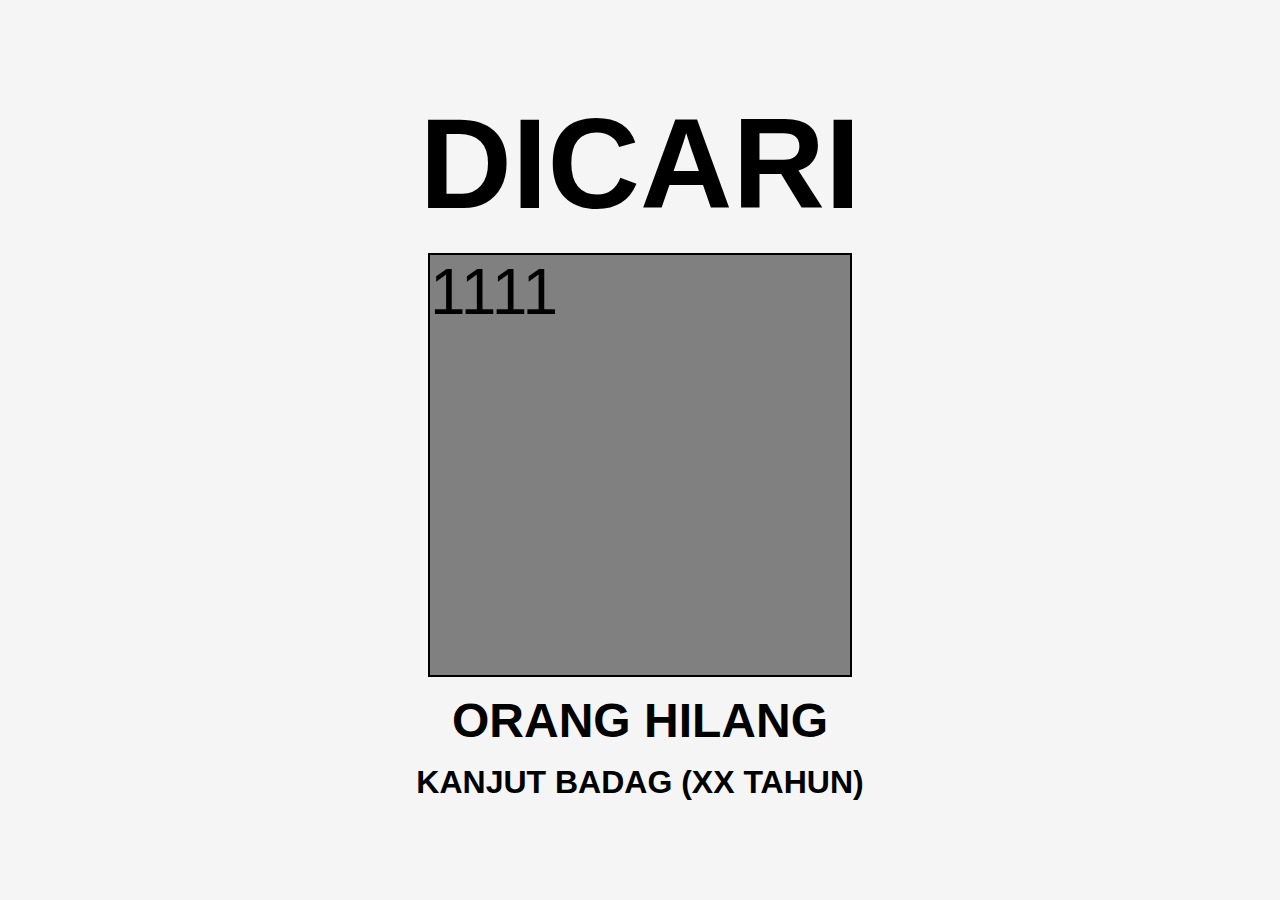
==== index.html @ d5a731d8 "initial commit" ====
<!DOCTYPE html>
<!--[if lt IE 7]>      <html class="no-js lt-ie9 lt-ie8 lt-ie7"> <![endif]-->
<!--[if IE 7]>         <html class="no-js lt-ie9 lt-ie8"> <![endif]-->
<!--[if IE 8]>         <html class="no-js lt-ie9"> <![endif]-->
<!--[if gt IE 8]>      <html class="no-js"> <!--<![endif]-->
<html>
    <head>
        <!-- P r a x i s . -->
        <meta charset="utf-8">
        <meta http-equiv="X-UA-Compatible" content="IE=edge">
        <title>oRANG HILANG</title>
        <meta name="description" content="">
        <meta name="viewport" content="width=device-width, initial-scale=1">
        <link rel="stylesheet" href="styles.css">
    </head>
    <body>
        <!--[if lt IE 7]>
            <p class="browsehappy">You are using an <strong>outdated</strong> browser. Please <a href="#">upgrade your browser</a> to improve your experience.</p>
        <![endif]-->
        <div class="container">
            <div class="heading">
                DICARI
            </div>
            <div class="photoContainer">
                <span id="numberPlaceholder">1111</span>
            </div>
            <div class="subheading">
                ORANG HILANG
            </div>
            <div class="person">
                <span id="name">Kanjut Badag</span>&nbsp;(<span id="ageString">xx</span>&nbsp;tahun)
            </div>
        </div>
        
        <script src="script/prngByTime.js"></script>
        <script src="script/names.js"></script>
        <script src="script/main.js"></script>
    </body>
</html>
---- styles.css ----
/* @import url('https://fonts.googleapis.com/css2?family=Josefin+Sans:wght@400;500;600;700&display=swap'); */

body {
    margin: 0;
    padding: 0;
    background-color: whitesmoke;
    color: black;
    /* font-family: 'Josefin Sans', sans-serif; */
    font-family: sans-serif;
}

.container {
    display: flex;
    width: 100vw;
    height: 99vh;
    align-items: center;
    justify-content: center;
    flex-direction: column;
    gap: 1rem;
}

.heading {
    font-size: 8rem;
    font-weight: bold;
}

.photoContainer {
    border: 2px black solid;
    background-color: grey;
    width: 420px;
    height: 420px;
    justify-content: center;
    align-items: center;
    font-size: 4rem;
}

.subheading {
    font-size: 3rem;
    font-weight: 900;
}

.person {
    font-size: 2rem;
    font-weight: 800;
    text-transform: uppercase;
}
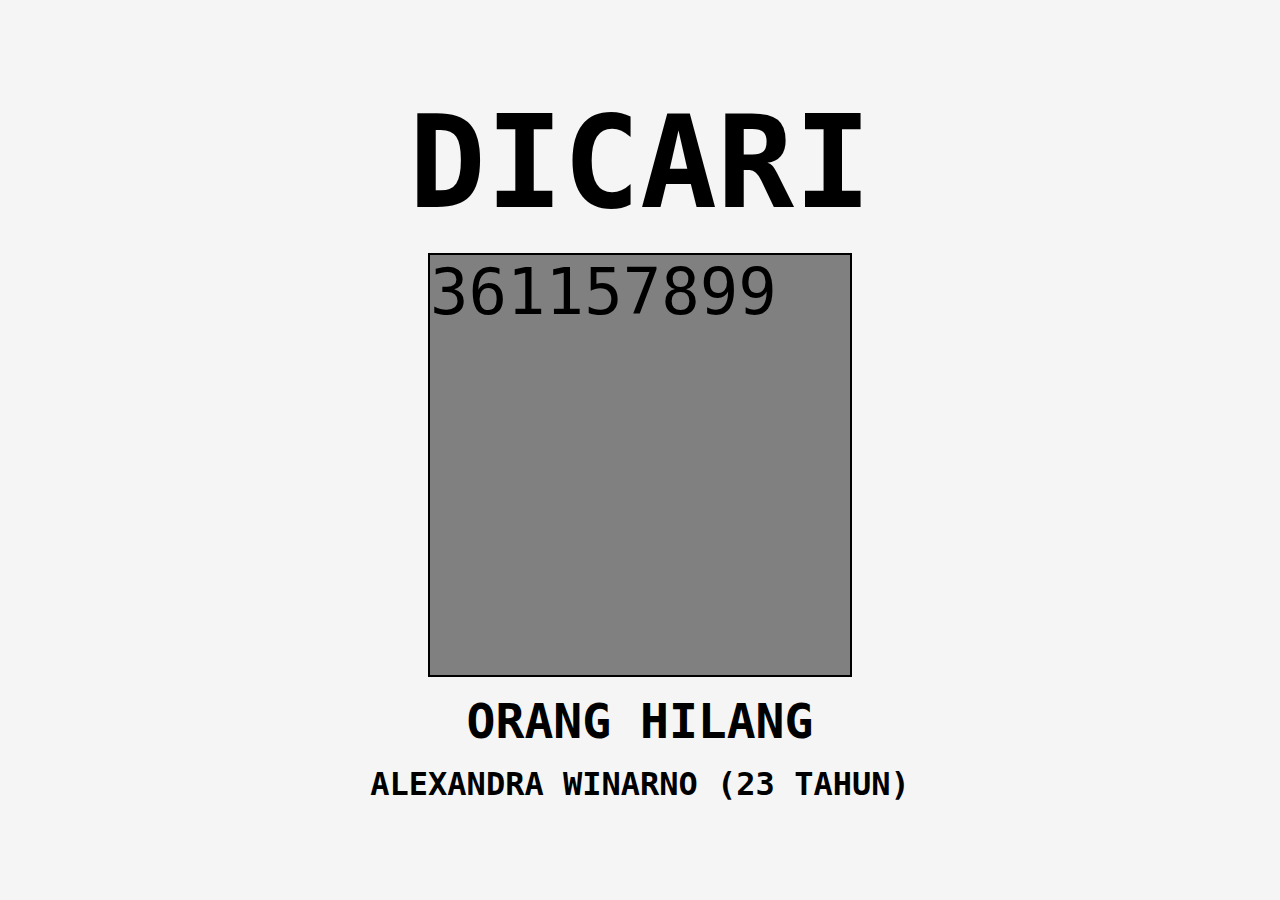
==== commit b251c550: "main upgraded to v3, person object" ====
--- a/index.html
+++ b/index.html
@@ -28,12 +28,13 @@
                 ORANG HILANG
             </div>
             <div class="person">
-                <span id="name">Kanjut Badag</span>&nbsp;(<span id="ageString">xx</span>&nbsp;tahun)
+                <span id="name"></span>&nbsp;(<span id="ageString"></span>&nbsp;tahun)
             </div>
         </div>
         
-        <script src="script/prngByTime.js"></script>
-        <script src="script/names.js"></script>
-        <script src="script/main.js"></script>
+        <script src="lib/prngByTime.js"></script>
+        <script src="lib/names.js"></script>
+        <script src="script/getPerson.js"></script>
+        <script src="script/main-v3.js"></script>
     </body>
 </html>--- a/styles.css
+++ b/styles.css
@@ -1,4 +1,4 @@
-/* @import url('https://fonts.googleapis.com/css2?family=Josefin+Sans:wght@400;500;600;700&display=swap'); */
+@import url('https://fonts.googleapis.com/css2?family=Josefin+Sans:wght@400;500;600;700&display=swap');
 
 body {
     margin: 0;
@@ -6,7 +6,7 @@
     background-color: whitesmoke;
     color: black;
     /* font-family: 'Josefin Sans', sans-serif; */
-    font-family: sans-serif;
+    font-family: monospace;
 }
 
 .container {
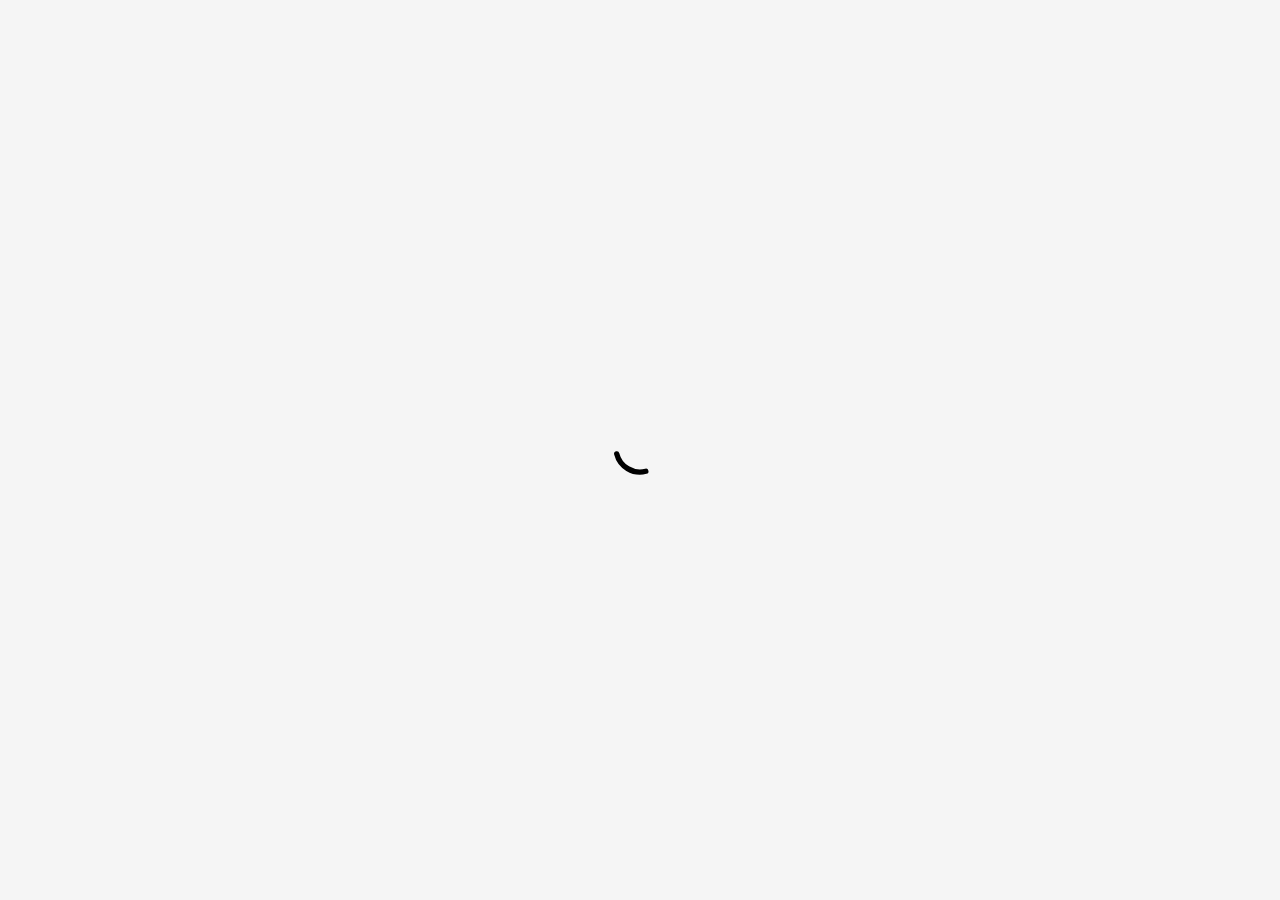
==== commit cdf7bae5: "generated jpgs, getPerson with imageUrl, loading spinner" ====
--- a/index.html
+++ b/index.html
@@ -22,13 +22,22 @@
                 DICARI
             </div>
             <div class="photoContainer">
-                <span id="numberPlaceholder">1111</span>
+                <span id="numberPlaceholder" style="display: none">1111</span>
+                <img id="image" src="images/uad.png" />
             </div>
             <div class="subheading">
                 ORANG HILANG
             </div>
             <div class="person">
                 <span id="name"></span>&nbsp;(<span id="ageString"></span>&nbsp;tahun)
+            </div>
+            <div class="paragraph">
+                aman duduk manis lorem ipsum dolor sit amet
+            </div>
+        </div>
+        <div class="loadingContainer">
+            <div class="loadingCentered">
+                <img src="images/loading-loop.svg" />
             </div>
         </div>
         
--- a/styles.css
+++ b/styles.css
@@ -1,12 +1,11 @@
-@import url('https://fonts.googleapis.com/css2?family=Josefin+Sans:wght@400;500;600;700&display=swap');
+@import url('https://fonts.googleapis.com/css2?family=Work+Sans:wght@400;500;600&display=swap');
 
 body {
     margin: 0;
     padding: 0;
     background-color: whitesmoke;
     color: black;
-    /* font-family: 'Josefin Sans', sans-serif; */
-    font-family: monospace;
+    font-family: 'Work Sans', sans-serif;
 }
 
 .container {
@@ -25,6 +24,7 @@
 }
 
 .photoContainer {
+    display: grid;
     border: 2px black solid;
     background-color: grey;
     width: 420px;
@@ -32,6 +32,12 @@
     justify-content: center;
     align-items: center;
     font-size: 4rem;
+}
+
+.photoContainer img {
+    width: 100%;
+    height: auto;
+    filter: saturate(0) contrast(1.8);
 }
 
 .subheading {
@@ -43,4 +49,24 @@
     font-size: 2rem;
     font-weight: 800;
     text-transform: uppercase;
+}
+
+.loadingContainer {
+    position: absolute;
+    left: 0;
+    top: 0;
+    width: 100vw;
+    height: 100vh;
+    background-color: whitesmoke;
+    display: flex;
+    align-items: center;
+    justify-content: center;
+    opacity: 1;
+    transition: all ease-in-out 1000ms;
+}
+
+.loadingContainer img {
+    /* border: 1px solid red; */
+    width: 64px;
+    height: auto;
 }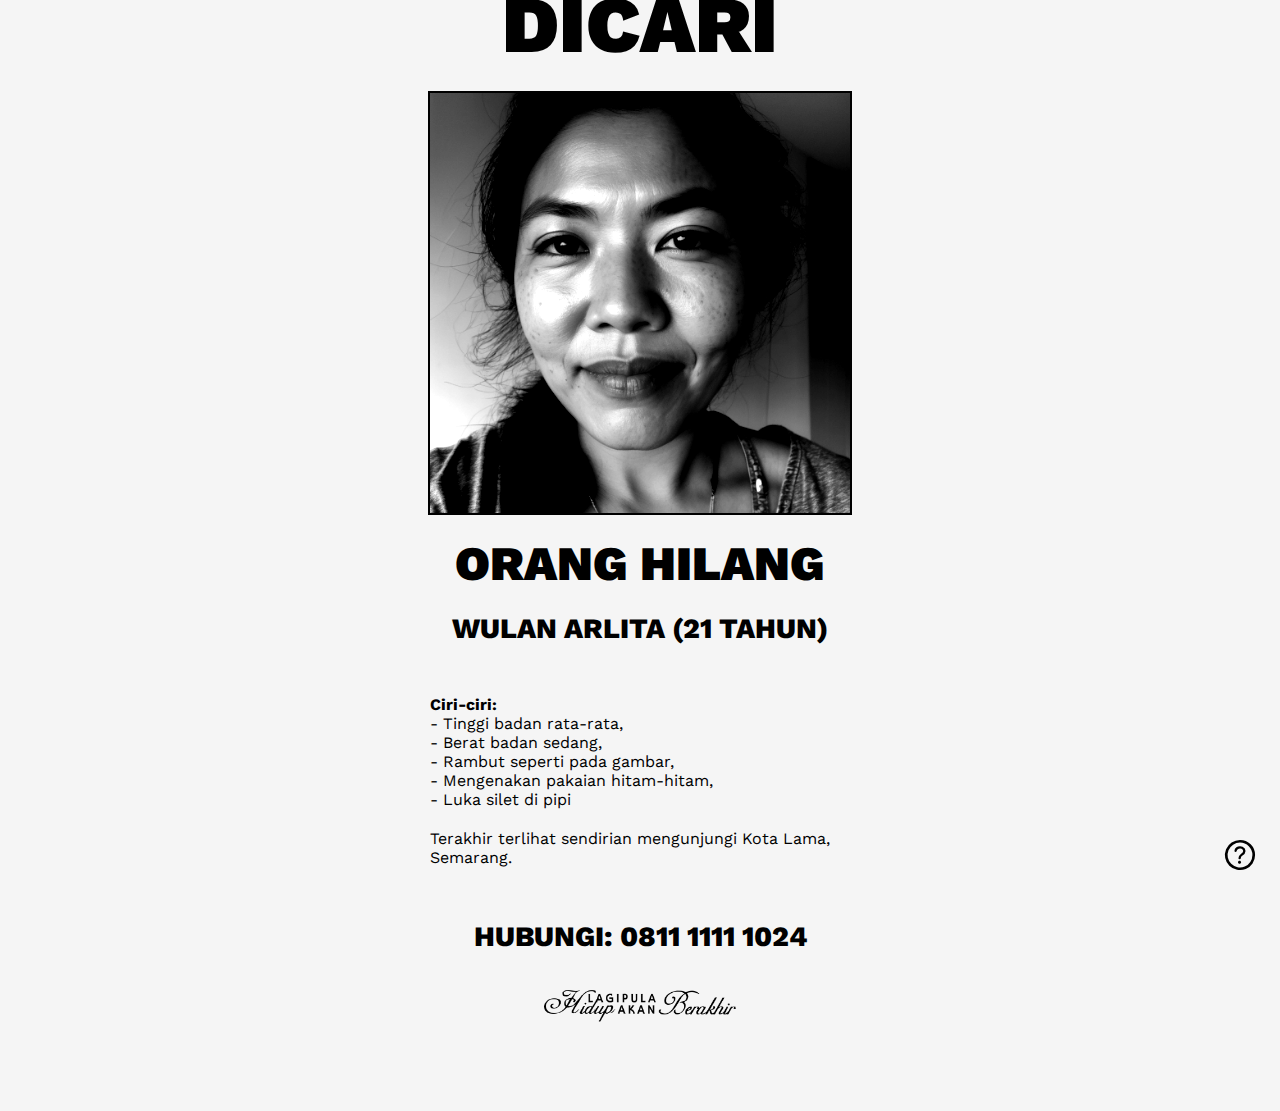
==== commit b546470d: "all front end element finalized. help notice added." ====
--- a/index.html
+++ b/index.html
@@ -4,46 +4,88 @@
 <!--[if IE 8]>         <html class="no-js lt-ie9"> <![endif]-->
 <!--[if gt IE 8]>      <html class="no-js"> <!--<![endif]-->
 <html>
-    <head>
-        <!-- P r a x i s . -->
-        <meta charset="utf-8">
-        <meta http-equiv="X-UA-Compatible" content="IE=edge">
-        <title>oRANG HILANG</title>
-        <meta name="description" content="">
-        <meta name="viewport" content="width=device-width, initial-scale=1">
-        <link rel="stylesheet" href="styles.css">
-    </head>
-    <body>
-        <!--[if lt IE 7]>
-            <p class="browsehappy">You are using an <strong>outdated</strong> browser. Please <a href="#">upgrade your browser</a> to improve your experience.</p>
-        <![endif]-->
-        <div class="container">
-            <div class="heading">
-                DICARI
-            </div>
-            <div class="photoContainer">
-                <span id="numberPlaceholder" style="display: none">1111</span>
-                <img id="image" src="images/uad.png" />
-            </div>
-            <div class="subheading">
-                ORANG HILANG
-            </div>
-            <div class="person">
-                <span id="name"></span>&nbsp;(<span id="ageString"></span>&nbsp;tahun)
-            </div>
-            <div class="paragraph">
-                aman duduk manis lorem ipsum dolor sit amet
-            </div>
+  <head>
+    <!-- P r a x i s . -->
+    <meta charset="utf-8" />
+    <meta http-equiv="X-UA-Compatible" content="IE=edge" />
+    <title>ORANG HILANG</title>
+    <meta name="description" content="" />
+    <link
+      rel="apple-touch-icon"
+      sizes="180x180"
+      href="icons/apple-touch-icon.png"
+    />
+    <link
+      rel="icon"
+      type="image/png"
+      sizes="32x32"
+      href="icons/favicon-32x32.png"
+    />
+    <link
+      rel="icon"
+      type="image/png"
+      sizes="16x16"
+      href="icons/favicon-16x16.png"
+    />
+    <link rel="manifest" href="icons/site.webmanifest" />
+    <link rel="mask-icon" href="icons/safari-pinned-tab.svg" color="#f5f5f5" />
+    <meta name="msapplication-TileColor" content="#f5f5f5" />
+    <meta name="theme-color" content="#f5f5f5" />
+    <meta name="viewport" content="width=device-width, initial-scale=1" />
+    <link rel="stylesheet" href="styles.css" />
+    <link rel="stylesheet" href="alertStyle.css" />
+  </head>
+  <body>
+    <!--[if lt IE 7]>
+      <p class="browsehappy">
+        You are using an <strong>outdated</strong> browser. Please
+        <a href="#">upgrade your browser</a> to improve your experience.
+      </p>
+    <![endif]-->
+    <div class="container">
+      <div class="heading">DICARI</div>
+      <div class="photoContainer">
+        <span id="numberPlaceholder" style="display: none">1111</span>
+        <img id="image" src="images/uad.png" />
+      </div>
+      <div class="subheading">ORANG HILANG</div>
+      <div class="person">
+        <span id="name"></span>&nbsp;(<span id="ageString"></span>&nbsp;tahun)
+      </div>
+      <div class="paragraph">
+        <div class="column">
+          <b>Ciri-ciri:</b><br />
+          - Tinggi badan rata-rata,<br />
+          - Berat badan sedang,<br />
+          - Rambut seperti pada gambar,<br />
+          - Mengenakan pakaian hitam-hitam,<br />
+          - Luka silet di pipi
         </div>
-        <div class="loadingContainer">
-            <div class="loadingCentered">
-                <img src="images/loading-loop.svg" />
-            </div>
+        <div class="column">
+          Terakhir terlihat sendirian mengunjungi Kota Lama, Semarang.
         </div>
-        
-        <script src="lib/prngByTime.js"></script>
-        <script src="lib/names.js"></script>
-        <script src="script/getPerson.js"></script>
-        <script src="script/main-v3.js"></script>
-    </body>
-</html>+        <div class="column person">
+          <br />
+          Hubungi: 0811 1111 1024
+        </div>
+        <div class="lhabContainer">
+          <img class="lhabImg" src="images/lhab.png" />
+        </div>
+      </div>
+      <div class="helpButton">
+        <img src="icons/help.svg" onclick="showNotice(orangHilangHelp)" />
+      </div>
+    </div>
+    <div class="loadingContainer">
+      <div class="loadingCentered">
+        <img src="images/loading-loop.svg" />
+      </div>
+    </div>
+
+    <script src="lib/prngByTime.js"></script>
+    <script src="lib/names.js"></script>
+    <script src="script/getPerson.js"></script>
+    <script src="lib/notice.js"></script>
+    <script src="script/main-v3.js"></script>
+  </body>
+</html>
--- a/styles.css
+++ b/styles.css
@@ -1,72 +1,122 @@
-@import url('https://fonts.googleapis.com/css2?family=Work+Sans:wght@400;500;600&display=swap');
+@import url("https://fonts.googleapis.com/css2?family=Work+Sans:wght@400;500;600&display=swap");
+
+html {
+  font-size: calc(15px + 0.390625vw);
+}
 
 body {
-    margin: 0;
-    padding: 0;
-    background-color: whitesmoke;
-    color: black;
-    font-family: 'Work Sans', sans-serif;
+  margin: 0;
+  padding: 0;
+  background-color: whitesmoke;
+  color: black;
+  font-family: "Work Sans", sans-serif;
 }
 
 .container {
-    display: flex;
-    width: 100vw;
-    height: 99vh;
-    align-items: center;
-    justify-content: center;
-    flex-direction: column;
-    gap: 1rem;
+  /* border: 1px solid red; */
+  display: flex;
+  width: 100vw;
+  height: 99vh;
+  align-items: center;
+  justify-content: center;
+  flex-direction: column;
+  gap: 1rem;
+  padding-top: 3rem;
+  padding-bottom: 8rem;
 }
 
 .heading {
-    font-size: 8rem;
-    font-weight: bold;
+  font-size: 4rem;
+  font-weight: 900;
+  text-align: center;
 }
 
 .photoContainer {
-    display: grid;
-    border: 2px black solid;
-    background-color: grey;
-    width: 420px;
-    height: 420px;
-    justify-content: center;
-    align-items: center;
-    font-size: 4rem;
+  display: grid;
+  border: 2px black solid;
+  background-color: grey;
+  width: 420px;
+  max-width: 80%;
+  height: auto;
+  justify-content: center;
+  align-items: center;
+  font-size: 4rem;
 }
 
 .photoContainer img {
-    width: 100%;
-    height: auto;
-    filter: saturate(0) contrast(1.8);
+  width: 100%;
+  height: auto;
+  filter: saturate(0) contrast(1.8);
 }
 
 .subheading {
-    font-size: 3rem;
-    font-weight: 900;
+  font-size: 2.4rem;
+  font-weight: 900;
+  text-align: center;
 }
 
 .person {
-    font-size: 2rem;
-    font-weight: 800;
-    text-transform: uppercase;
+  font-size: 1.4rem;
+  font-weight: 800;
+  text-transform: uppercase;
+  text-align: center;
+}
+
+.paragraph {
+  /* border: 1px solid limegreen; */
+  margin-top: 1.5rem;
+  width: 420px;
+  max-width: 80%;
+  display: flex;
+  flex-direction: column;
+  gap: 1rem;
+  font-size: 0.8rem;
+}
+
+.paragraph a {
+  text-decoration: none;
+  color: inherit;
+}
+
+.lhabContainer {
+    display: flex;
+    justify-content: center;
+}
+
+.lhabImg {
+  width: 360px;
+  max-width: 50%;
+  height: auto;
+}
+
+.helpButton {
+    position: fixed;
+    bottom: 1rem;
+    right: 1rem;
+}
+
+.helpButton img {
+    width: 2rem;
+    height: auto;
+    cursor: pointer;
 }
 
 .loadingContainer {
-    position: absolute;
-    left: 0;
-    top: 0;
-    width: 100vw;
-    height: 100vh;
-    background-color: whitesmoke;
-    display: flex;
-    align-items: center;
-    justify-content: center;
-    opacity: 1;
-    transition: all ease-in-out 1000ms;
+  position: absolute;
+  left: 0;
+  top: 0;
+  width: 100vw;
+  height: 100vh;
+  background-color: whitesmoke;
+  display: flex;
+  align-items: center;
+  justify-content: center;
+  opacity: 1;
+  transition: all ease-in-out 1000ms;
 }
 
 .loadingContainer img {
-    /* border: 1px solid red; */
-    width: 64px;
-    height: auto;
-}+  /* border: 1px solid red; */
+  width: 64px;
+  height: auto;
+}
--- a/alertStyle.css
+++ b/alertStyle.css
@@ -0,0 +1,65 @@
+.noticeBg {
+    position: fixed;
+    top: 0;
+    left: 0;
+    width: 100vw;
+    height: 100vh;
+    display: flex;
+    justify-content: center;
+    align-items: center;
+    background-color: #f0f0f0f8;
+    user-select: none;
+    z-index: 100;
+}
+
+.notice {
+    /* background-color: salmon; */
+    /* border: 1px solid blue; */
+    padding: 1rem;
+    min-width: 65%;
+    max-width: 80%;
+    max-height: 90%;
+    display: flex;
+    flex-direction: column;
+    align-items: center;
+    text-align: left;
+    font-family: "Work Sans", sans-serif;
+}
+
+.dismissNote {
+    padding-top: 2rem;
+    font-style: italic;
+    font-size: smaller;
+    opacity: 0.5;
+}
+
+.notice img {
+    width: 2rem;
+    height: auto;
+}
+
+.noticeSpawn {
+    animation: append-animate 0.3s ease-in-out;
+}
+
+.noticeDespawn {
+    animation: remove-animate 0.3s ease-in-out;
+}
+
+@keyframes append-animate {
+    from {
+        opacity: 0;
+    }
+    to {
+        opacity: 1;
+    }
+}
+
+@keyframes remove-animate {
+    from {
+        opacity: 1;
+    }
+    to {
+        opacity: 0;
+    }
+}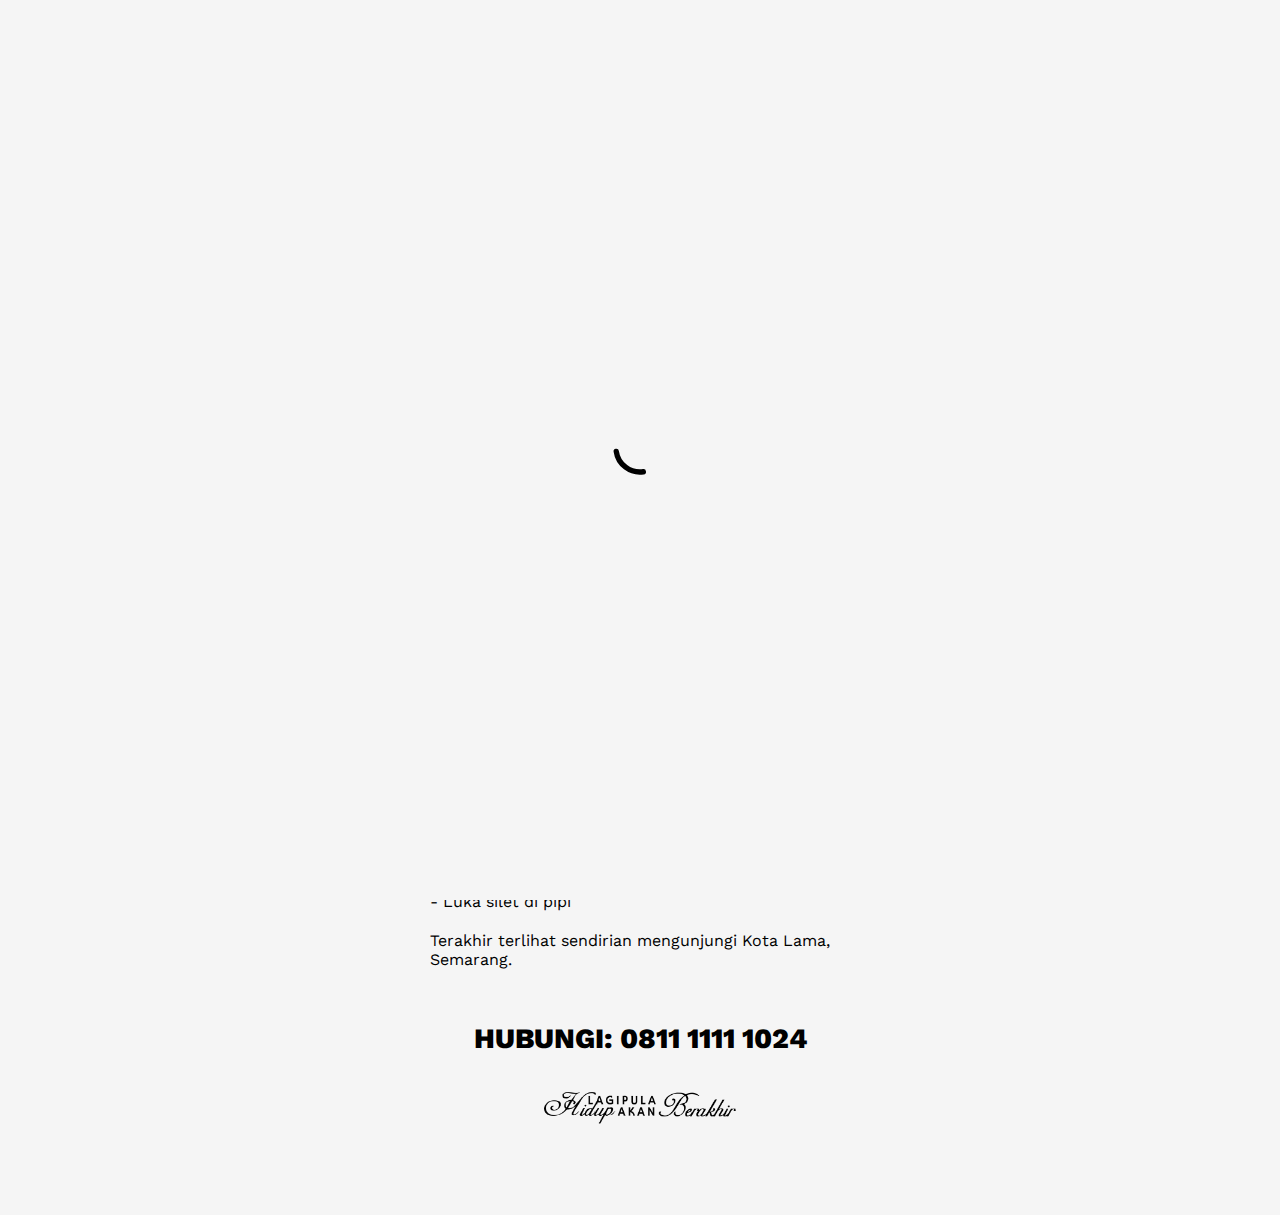
==== commit d7988b84: "readme, 404, minor FE bugfix" ====
--- a/index.html
+++ b/index.html
@@ -9,7 +9,7 @@
     <meta charset="utf-8" />
     <meta http-equiv="X-UA-Compatible" content="IE=edge" />
     <title>ORANG HILANG</title>
-    <meta name="description" content="" />
+    <meta name="description" content="Apakah kamu tersesat?" />
     <link
       rel="apple-touch-icon"
       sizes="180x180"
--- a/styles.css
+++ b/styles.css
@@ -16,13 +16,12 @@
   /* border: 1px solid red; */
   display: flex;
   width: 100vw;
-  height: 99vh;
   align-items: center;
-  justify-content: center;
+  justify-content: flex-start;
   flex-direction: column;
   gap: 1rem;
-  padding-top: 3rem;
-  padding-bottom: 8rem;
+  padding-top: 4rem;
+  padding-bottom: 4rem;
 }
 
 .heading {
@@ -102,7 +101,7 @@
 }
 
 .loadingContainer {
-  position: absolute;
+  position: fixed;
   left: 0;
   top: 0;
   width: 100vw;
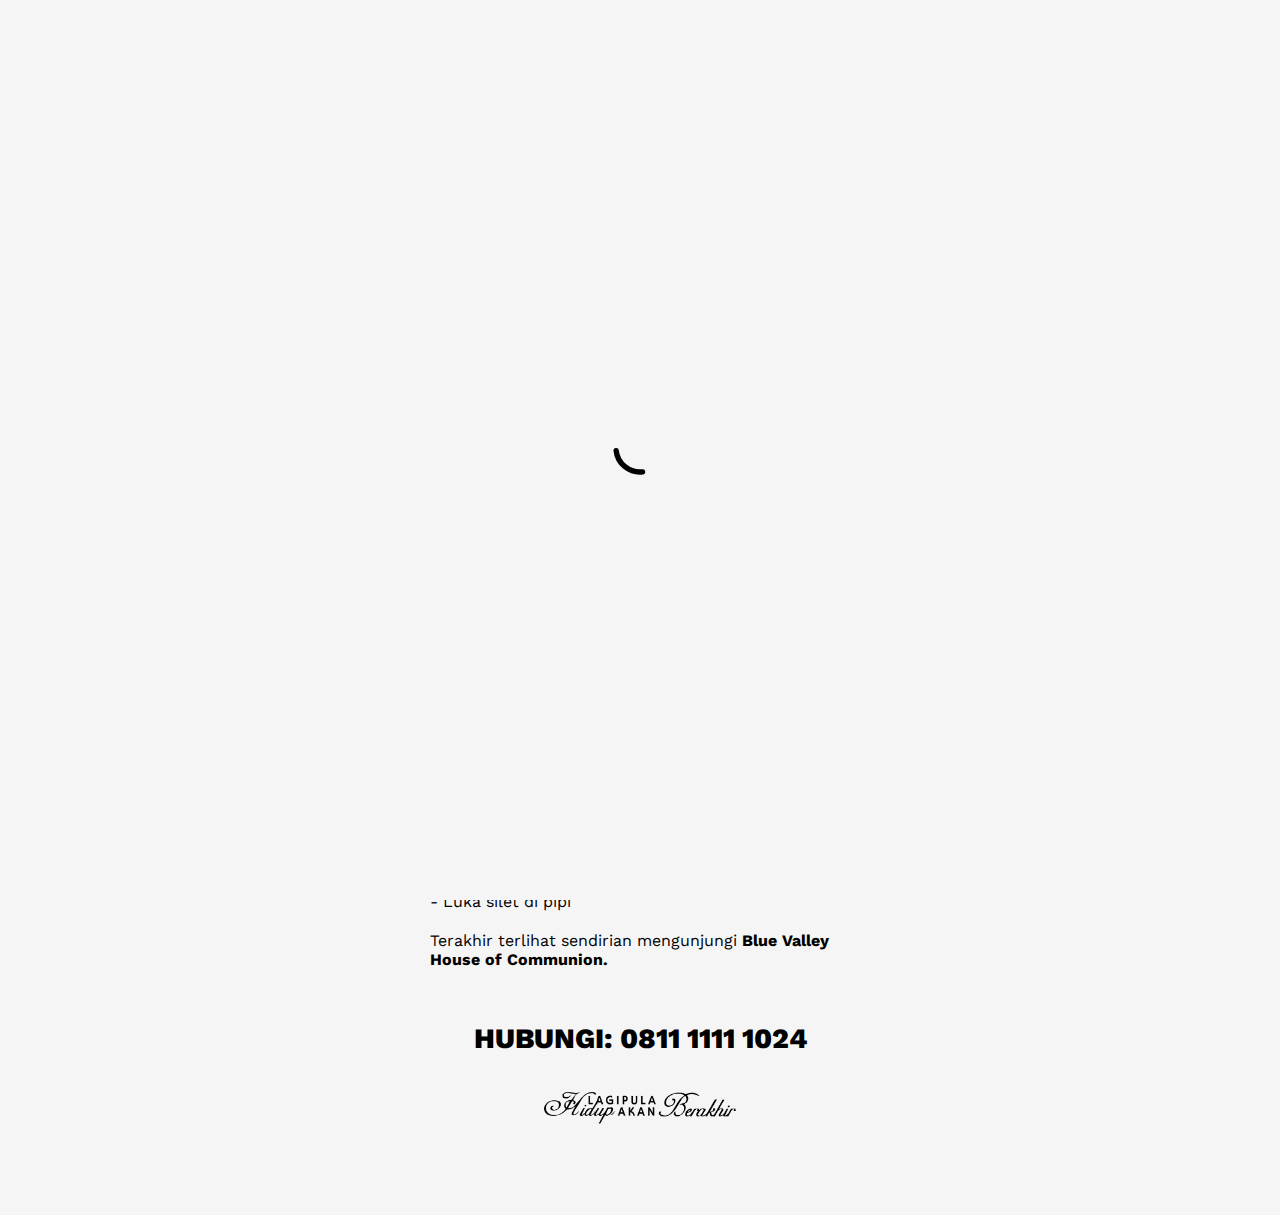
==== commit 0e0616ad: "copywriting update" ====
--- a/index.html
+++ b/index.html
@@ -62,7 +62,14 @@
           - Luka silet di pipi
         </div>
         <div class="column">
-          Terakhir terlihat sendirian mengunjungi Kota Lama, Semarang.
+          Terakhir terlihat sendirian mengunjungi
+          <a
+            class="link"
+            href="https://goo.gl/maps/Bs1s6xfbCFQ4RA7z5"
+            target="_blank"
+            rel="noopener noreferrer"
+            >Blue Valley House of Communion.</a
+          >
         </div>
         <div class="column person">
           <br />
--- a/styles.css
+++ b/styles.css
@@ -77,6 +77,10 @@
   color: inherit;
 }
 
+.link { 
+  font-weight: bold;
+}
+
 .lhabContainer {
     display: flex;
     justify-content: center;
